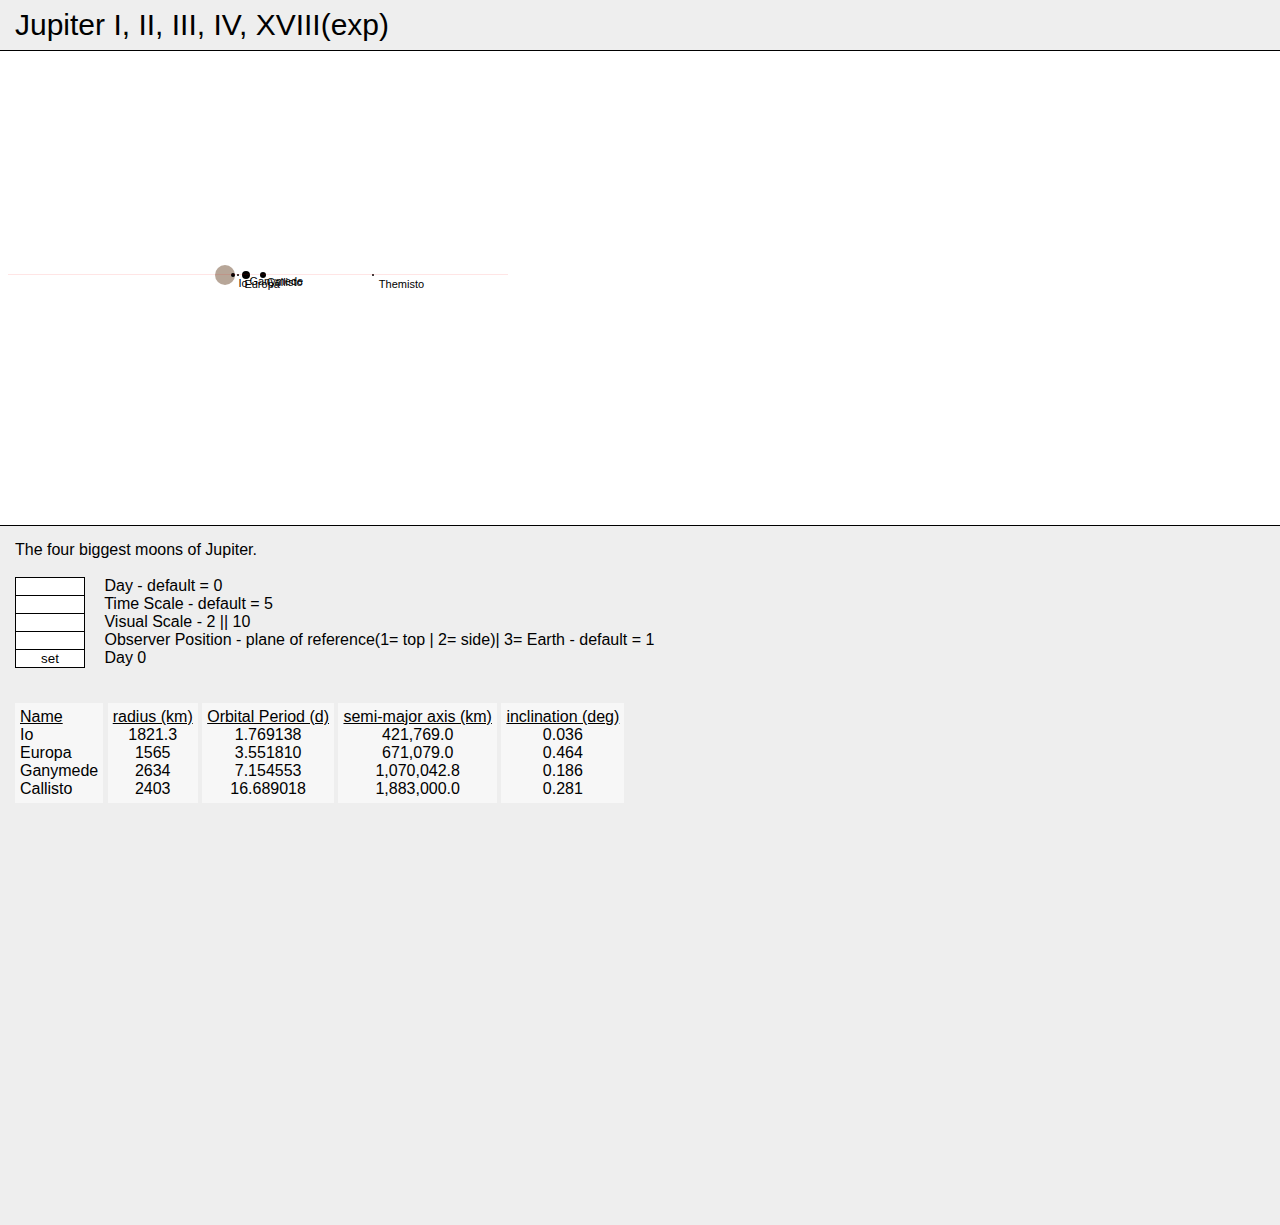
==== jupiter.html @ e9a769d1 "04//05" ====
<html>
	<head>
		<title>Jupiter</title>
		<link rel="stylesheet" type="text/css" href="style.css" />
		<script src="sim.js"></script>
		<script src="set.js"></script>
	</head>
	<body>
		<!--- planets/satelites --->
		<div id="Jupiter"></div>
		<div id="IoDIV"><span id="IoName">Io</span></div>
		<div id="EuropaDIV"><span id="EuropaName">Europa</span></div>
		<div id="GanymedeDIV"><span id="GanymedeName">Ganymede</span></div>
		<div id="CallistoDIV"><span id="CallistoName">Callisto</span></div>
		<div id="ThemistoDIV"><span id="ThemistoName">Themisto</span></div>
		
		<!--- other --->
		<div id="ref"></div>
		
		<!--- UI --->
		<div id="header">
			Jupiter I, II, III, IV, XVIII(exp)
		</div>
		
		<div id="main">
			The four biggest moons of Jupiter.<br><br>
			<input type="text" id="ut"></input> Day - default = 0<br>
			<input type="text" id="uts"></input> Time Scale - default = 5<br>
			<input type="text" id="uvs"></input> Visual Scale - 2 || 10<br>
			<input type="text" id="umode"></input> Observer Position - plane of reference(1= top | 2= side)| 3= Earth - default = 1<br>
			<button onclick="set()">set</button> 
			<span id="CurrentTime"></span><br><br><br>
			
			<div class="t">
				<span class="th">Name</span><br>
				Io<br>
				Europa<br>
				Ganymede<br>
				Callisto
			</div>
			<div class="tn">
				<span class="th">radius (km)</span><br>
				1821.3<br>
				1565<br>
				2634<br>
				2403<br>
			</div>
			<div class="tn">
				<span class="th">Orbital Period (d)</span><br>
				1.769138<br>
				3.551810<br>
				7.154553<br>
				16.689018
			</div>
			<div class="tn">
				<span class="th">semi-major axis (km)</span><br>
				421,769.0<br>
				671,079.0<br>
				1,070,042.8<br>
				1,883,000.0
			</div>
			<div class="tn">
				<span class="th">inclination (deg)</span><br>
				0.036<br>
				0.464<br>
				0.186<br>
				0.281
			</div>
		</div>
		
	</body>
</html>
---- style.css ----
#Jupiter {
	position: absolute;
	
	height: 20px;
	width: 20px;
	
	border-radius: 10px;
	
	background-color: rgba(153,128,108,0.7);
}
#IoDIV {
	position: absolute;
	height: 4px;
	width: 4px;
	
	border-radius: 2px;
	background-color: #000000;
}
#EuropaDIV {
	position: absolute;
	height: 2px;
	width: 2px;
	
	border-radius: 1px;
	background-color: #000000;
}
#GanymedeDIV {
	position: absolute;
	height: 8px;
	width: 8px;
	
	border-radius: 4px;
	background-color: #000000;
}
#CallistoDIV {
	position: absolute;
	height: 6px;
	width: 6px;
	
	border-radius: 3px;
	background-color: #000000;
}
#ThemistoDIV {
	position: absolute;
	height: 2px;
	width: 2px;
	
	border-radius: 1px;
	background-color: #000000;
}
#IoName,
#EuropaName,
#GanymedeName,
#CallistoName,
#ThemistoName {
	position: relative;
	left: 7px;
	top: 4px;
}
#ref{
	position: absolute;
	height: 1px;
	width: 500px;
	
	background-color:#f00;
	opacity:0.1;
}



body {
	background-color: #fff;
	
	color: #000000;
	font-family: 'Arial', sans-serif;
	font-size: 11;
}


#header {
	position: fixed;
	top:0;
	left:0;
	height:50px;
	width:100%;
	
	font-size:30;
	line-height:50px;
	padding-left:15px;
	
	background-color:#eee;
	border-bottom:1px solid  #000;
}

#main {
	position: absolute;
	top: 525px;
	left: 0;
	
	font-family: 'Arial', sans-serif;
	font-size: 16;
	padding:15px;
	
	width: 100%;
	height:700px;
	
	-webkit-box-sizing: border-box;
	-moz-box-sizing: border-box;
	box-sizing: border-box;
	
	background-color:#eee;
	border-top:1px solid  #000;
}
input,
button {
	margin:0 15px -1px 0;
	text-align:center;
	width:70px;
	background-color:#fff;
	border:1px solid  #000;
}



.t {
	padding: 5px;
	display: inline-block;
	background-color: rgba(255,255,255,0.5);
}
.tn {
	text-align: center;
	padding: 5px;
	display: inline-block;
	background-color: rgba(255,255,255,0.5);
}
.th {
	text-decoration: underline;
}
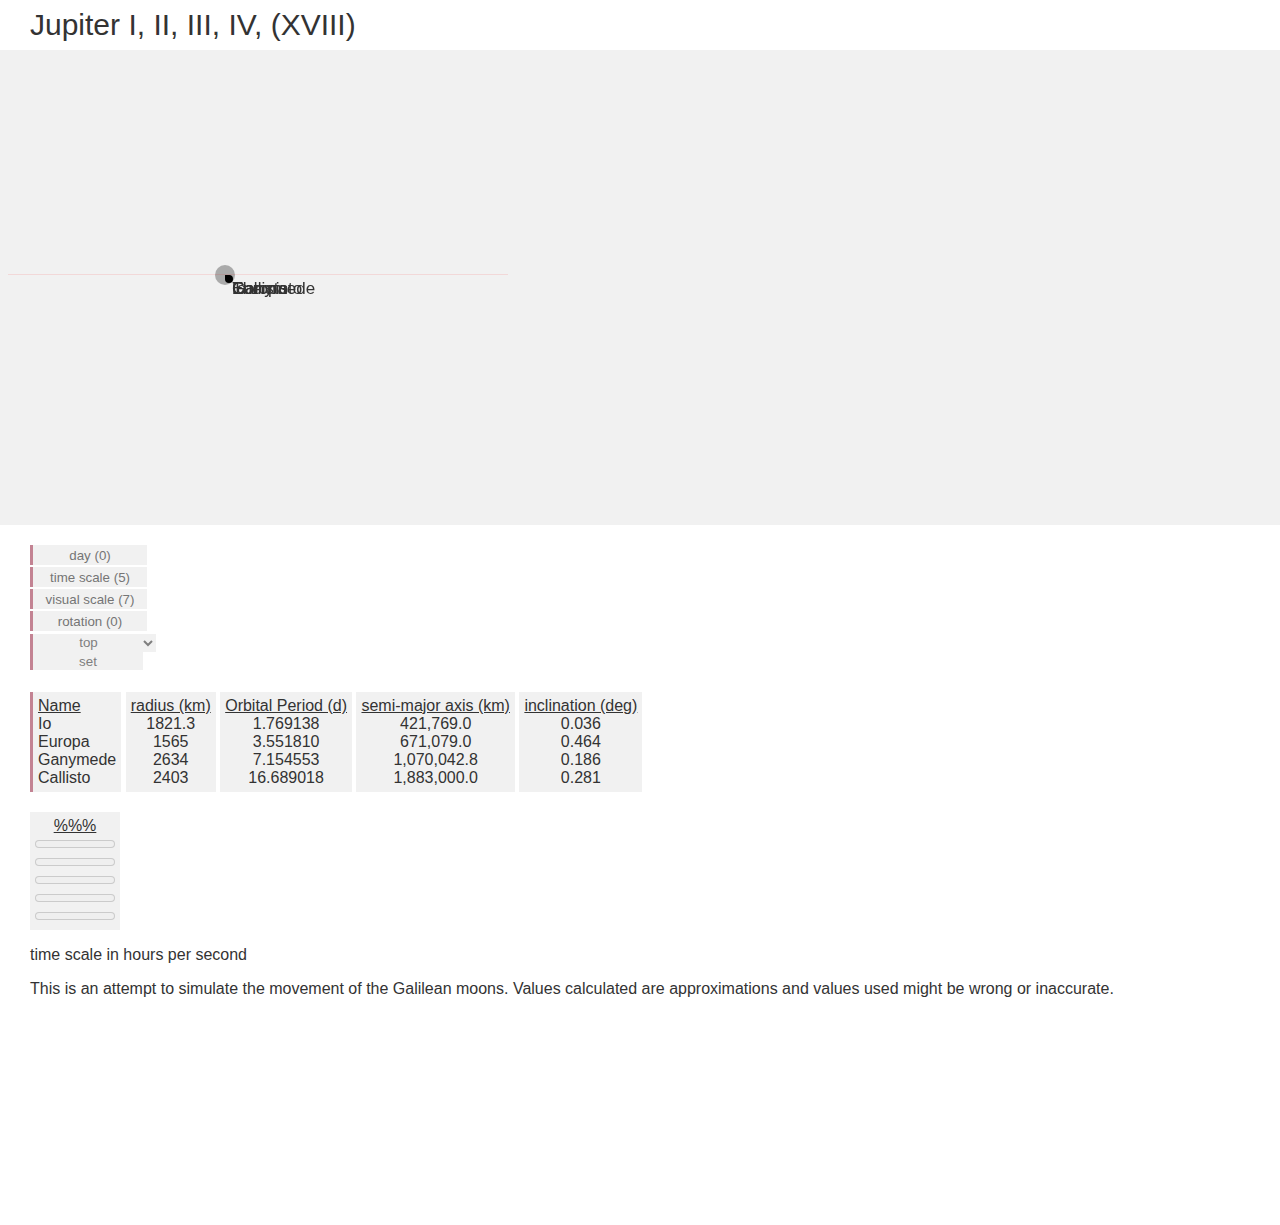
==== commit 00b3b964: "2200-Nov17" ====
--- a/jupiter.html
+++ b/jupiter.html
@@ -1,72 +1,100 @@
+<!DOCTYPE html> 
 <html>
-	<head>
-		<title>Jupiter</title>
-		<link rel="stylesheet" type="text/css" href="style.css" />
-		<script src="sim.js"></script>
-		<script src="set.js"></script>
-	</head>
-	<body>
-		<!--- planets/satelites --->
-		<div id="Jupiter"></div>
-		<div id="IoDIV"><span id="IoName">Io</span></div>
-		<div id="EuropaDIV"><span id="EuropaName">Europa</span></div>
-		<div id="GanymedeDIV"><span id="GanymedeName">Ganymede</span></div>
-		<div id="CallistoDIV"><span id="CallistoName">Callisto</span></div>
-		<div id="ThemistoDIV"><span id="ThemistoName">Themisto</span></div>
-		
-		<!--- other --->
-		<div id="ref"></div>
-		
-		<!--- UI --->
-		<div id="header">
-			Jupiter I, II, III, IV, XVIII(exp)
-		</div>
-		
-		<div id="main">
-			The four biggest moons of Jupiter.<br><br>
-			<input type="text" id="ut"></input> Day - default = 0<br>
-			<input type="text" id="uts"></input> Time Scale - default = 5<br>
-			<input type="text" id="uvs"></input> Visual Scale - 2 || 10<br>
-			<input type="text" id="umode"></input> Observer Position - plane of reference(1= top | 2= side)| 3= Earth - default = 1<br>
-			<button onclick="set()">set</button> 
-			<span id="CurrentTime"></span><br><br><br>
-			
-			<div class="t">
-				<span class="th">Name</span><br>
-				Io<br>
-				Europa<br>
-				Ganymede<br>
-				Callisto
-			</div>
-			<div class="tn">
-				<span class="th">radius (km)</span><br>
-				1821.3<br>
-				1565<br>
-				2634<br>
-				2403<br>
-			</div>
-			<div class="tn">
-				<span class="th">Orbital Period (d)</span><br>
-				1.769138<br>
-				3.551810<br>
-				7.154553<br>
-				16.689018
-			</div>
-			<div class="tn">
-				<span class="th">semi-major axis (km)</span><br>
-				421,769.0<br>
-				671,079.0<br>
-				1,070,042.8<br>
-				1,883,000.0
-			</div>
-			<div class="tn">
-				<span class="th">inclination (deg)</span><br>
-				0.036<br>
-				0.464<br>
-				0.186<br>
-				0.281
-			</div>
-		</div>
-		
-	</body>
-</html>+    <head>
+        <meta http-equiv="Content-Type" content="text/html;charset=utf-8" >
+        <title>Jupiter</title>
+        <link rel="stylesheet" type="text/css" href="style.css">
+        <script src="main.js" type="text/javascript"></script>
+        <script src="set.js" type="text/javascript"></script>
+    </head>
+    <body>
+        <!-- planets/satellites -->
+        <div id="Jupiter"></div>
+        <span id="satellites">
+            <div id="IoDIV"><span id="IoName">Io</span></div>
+            <div id="EuropaDIV"><span id="EuropaName">Europa</span></div>
+            <div id="GanymedeDIV"><span id="GanymedeName">Ganymede</span></div>
+            <div id="CallistoDIV"><span id="CallistoName">Callisto</span></div>
+            <div id="ThemistoDIV"><span id="ThemistoName">Themisto</span></div>
+        </span>
+        
+        <!-- other -->
+        <div id="ref"></div>
+        
+        <!-- UI -->
+        <div id="header">
+            Jupiter I, II, III, IV, (XVIII)
+        </div>
+        
+        <div id="main">
+            <div class="in">
+                <input type="text" id="ut" placeholder="day (0)"><br>
+                <input type="text" id="uts" placeholder="time scale (5)"><br>
+                <input type="text" id="uvs" placeholder="visual scale (7)"><br>
+                <input type="text" id="urot" placeholder="rotation (0)"><br>
+                <select id="umode">
+                    <option value="1">top</option>
+                    <option value="2">side</option>
+                    <option value="3">Earth</option>
+                </select><br>
+                <button onclick="set()">set</button>
+            </div>
+            <span id="CurrentTime"></span>
+            
+            <br>
+            
+            <div class="t">
+                <span class="th">Name</span><br>
+                Io<br>
+                Europa<br>
+                Ganymede<br>
+                Callisto
+            </div>
+            <div class="tn">
+                <span class="th">radius (km)</span><br>
+                1821.3<br>
+                1565<br>
+                2634<br>
+                2403<br>
+            </div>
+            <div class="tn">
+                <span class="th">Orbital Period (d)</span><br>
+                1.769138<br>
+                3.551810<br>
+                7.154553<br>
+                16.689018
+            </div>
+            <div class="tn">
+                <span class="th">semi-major axis (km)</span><br>
+                421,769.0<br>
+                671,079.0<br>
+                1,070,042.8<br>
+                1,883,000.0
+            </div>
+            <div class="tn">
+                <span class="th">inclination (deg)</span><br>
+                0.036<br>
+                0.464<br>
+                0.186<br>
+                0.281
+            </div>
+            <br>
+            <div class="tn">
+                <span class="th">%%%</span><br>
+                <meter value="0" id="MeterIo">Io</meter><br>
+                <meter value="0" id="MeterEuropa">Europa</meter><br>
+                <meter value="0" id="MeterGanymede">Ganymede</meter><br>
+                <meter value="0" id="MeterCallisto">Callisto</meter><br>
+                <meter value="0" id="MeterThemisto">Themisto</meter>
+            </div>
+            
+            <br>
+            <p>
+                time scale in hours per second
+            </p>
+            <p>
+                This is an attempt to simulate the movement of the Galilean moons. Values calculated are approximations and values used might be wrong or inaccurate.
+            </p>
+        </div>
+    </body>
+</html>
--- a/style.css
+++ b/style.css
@@ -1,12 +1,11 @@
 #Jupiter {
 	position: absolute;
-	
 	height: 20px;
 	width: 20px;
 	
 	border-radius: 10px;
 	
-	background-color: rgba(153,128,108,0.7);
+	background-color: #aaa;
 }
 #IoDIV {
 	position: absolute;
@@ -14,7 +13,7 @@
 	width: 4px;
 	
 	border-radius: 2px;
-	background-color: #000000;
+	background-color: #000;
 }
 #EuropaDIV {
 	position: absolute;
@@ -22,7 +21,7 @@
 	width: 2px;
 	
 	border-radius: 1px;
-	background-color: #000000;
+	background-color: #000;
 }
 #GanymedeDIV {
 	position: absolute;
@@ -30,7 +29,7 @@
 	width: 8px;
 	
 	border-radius: 4px;
-	background-color: #000000;
+	background-color: #000;
 }
 #CallistoDIV {
 	position: absolute;
@@ -38,7 +37,7 @@
 	width: 6px;
 	
 	border-radius: 3px;
-	background-color: #000000;
+	background-color: #000;
 }
 #ThemistoDIV {
 	position: absolute;
@@ -46,7 +45,7 @@
 	width: 2px;
 	
 	border-radius: 1px;
-	background-color: #000000;
+	background-color: #000;
 }
 #IoName,
 #EuropaName,
@@ -62,34 +61,49 @@
 	height: 1px;
 	width: 500px;
 	
-	background-color:#f00;
-	opacity:0.1;
+	background-color: #f00;
+	opacity: 0.1;
 }
 
 
 
+#IoOrbit,
+#EuropaOrbit,
+#GanymedeOrbit,
+#CallistoOrbit,
+#ThemistoOrbit {
+    fill:#f1f1f1;
+    stroke:#f00;
+    stroke-width:1;
+}
+
+
+
+/*** UI ***/
+
+
+
 body {
-	background-color: #fff;
+	background-color: #f1f1f1;
 	
-	color: #000000;
+	color: #333;
 	font-family: 'Arial', sans-serif;
-	font-size: 11;
+	font-size: 17px;
 }
 
 
 #header {
 	position: fixed;
-	top:0;
-	left:0;
-	height:50px;
-	width:100%;
+	top: 0;
+	left: 0;
+	height: 50px;
+	width: 100%;
 	
-	font-size:30;
-	line-height:50px;
-	padding-left:15px;
+	font-size: 30px;
+	line-height: 50px;
+	padding-left: 30px;
 	
-	background-color:#eee;
-	border-bottom:1px solid  #000;
+	background-color: #fff;
 }
 
 #main {
@@ -98,41 +112,59 @@
 	left: 0;
 	
 	font-family: 'Arial', sans-serif;
-	font-size: 16;
-	padding:15px;
+	font-size: 16px;
+	padding: 20px 30px;
 	
 	width: 100%;
-	height:700px;
+	height: 700px;
 	
 	-webkit-box-sizing: border-box;
 	-moz-box-sizing: border-box;
 	box-sizing: border-box;
 	
-	background-color:#eee;
-	border-top:1px solid  #000;
+	background-color: #fff;
 }
 input,
 button {
-	margin:0 15px -1px 0;
-	text-align:center;
-	width:70px;
-	background-color:#fff;
-	border:1px solid  #000;
+	margin: 0px 20px 2px 3px;
+	text-align: center;
+	width: 110px;
+    height: 18px;
+    color: #7f7f7f;
+	background-color: #f1f1f1;
+	border: 0;
+    box-shadow: -3px 0 #C38393;
+}
+select {
+	margin: 0 20px 0 3px;
+	text-align: center;
+	width: 123px;
+    height: 18px;
+    color: #7f7f7f;
+	background-color: #f1f1f1;
+	border: 0;
+    box-shadow: -3px 0 #C38393;
+}
+#main .in {
+    display: inline-block;
+}
+#main >:nth-child(2) {
+    line-height:21.5px;
 }
 
-
-
-.t {
+.t,
+.tn {
+    margin-top: 20px;
 	padding: 5px;
 	display: inline-block;
-	background-color: rgba(255,255,255,0.5);
+	background-color: #f1f1f1;
+}
+.t {
+    border-left: solid 3px #C38393;
 }
 .tn {
 	text-align: center;
-	padding: 5px;
-	display: inline-block;
-	background-color: rgba(255,255,255,0.5);
 }
 .th {
 	text-decoration: underline;
-}+}
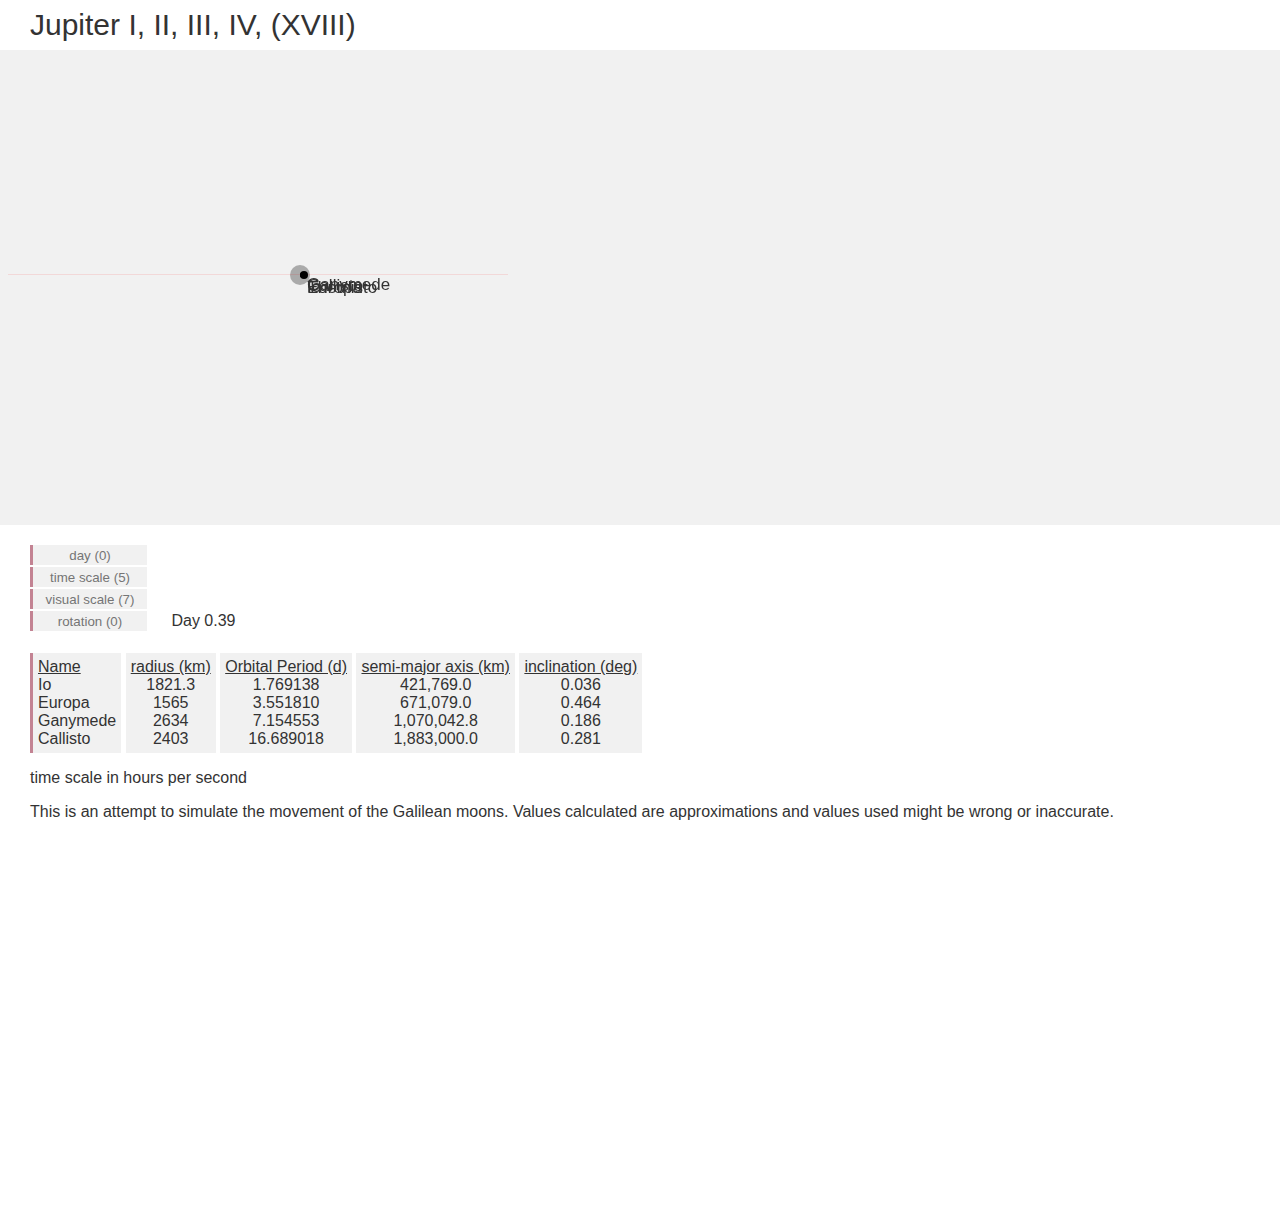
==== commit 806a2019: "some improvements" ====
--- a/jupiter.html
+++ b/jupiter.html
@@ -32,13 +32,7 @@
                 <input type="text" id="uts" placeholder="time scale (5)"><br>
                 <input type="text" id="uvs" placeholder="visual scale (7)"><br>
                 <input type="text" id="urot" placeholder="rotation (0)"><br>
-                <select id="umode">
-                    <option value="1">top</option>
-                    <option value="2">side</option>
-                    <option value="3">Earth</option>
-                </select><br>
-                <button onclick="set()">set</button>
-            </div>
+           </div>
             <span id="CurrentTime"></span>
             
             <br>
@@ -78,17 +72,7 @@
                 0.186<br>
                 0.281
             </div>
-            <br>
-            <div class="tn">
-                <span class="th">%%%</span><br>
-                <meter value="0" id="MeterIo">Io</meter><br>
-                <meter value="0" id="MeterEuropa">Europa</meter><br>
-                <meter value="0" id="MeterGanymede">Ganymede</meter><br>
-                <meter value="0" id="MeterCallisto">Callisto</meter><br>
-                <meter value="0" id="MeterThemisto">Themisto</meter>
-            </div>
-            
-            <br>
+                       <br>
             <p>
                 time scale in hours per second
             </p>
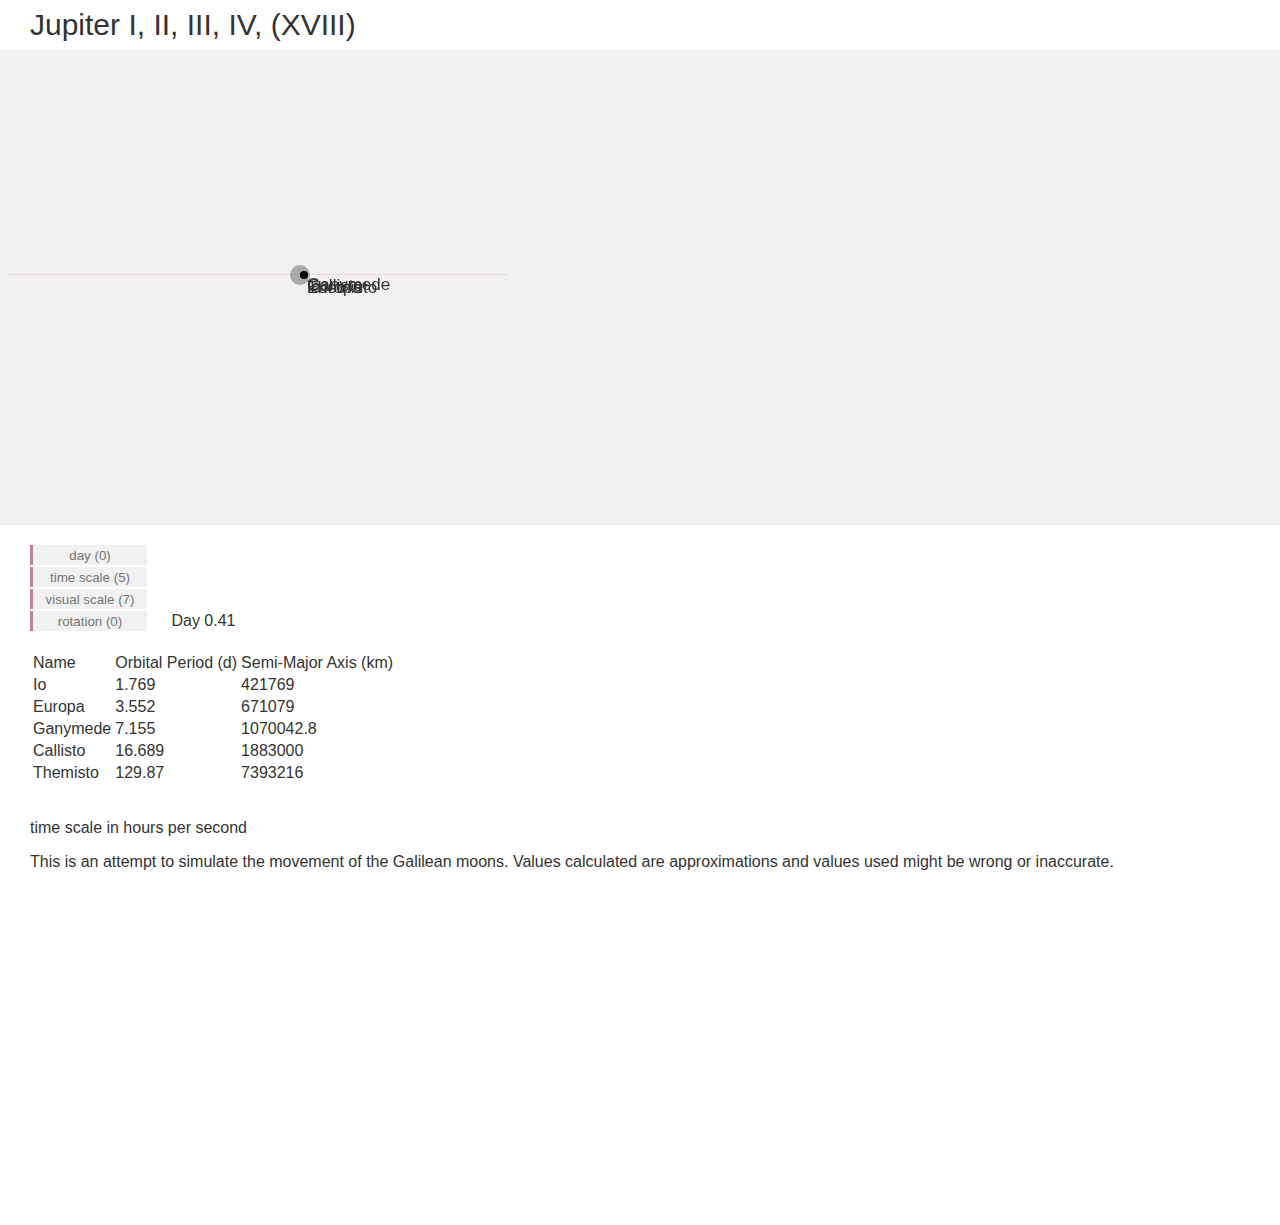
==== commit 7815ac2b: "create an HTML table and fill it with array values" ====
--- a/jupiter.html
+++ b/jupiter.html
@@ -1,84 +1,52 @@
 <!DOCTYPE html> 
 <html>
-    <head>
-        <meta http-equiv="Content-Type" content="text/html;charset=utf-8" >
-        <title>Jupiter</title>
-        <link rel="stylesheet" type="text/css" href="style.css">
-        <script src="main.js" type="text/javascript"></script>
-        <script src="set.js" type="text/javascript"></script>
-    </head>
-    <body>
-        <!-- planets/satellites -->
-        <div id="Jupiter"></div>
-        <span id="satellites">
-            <div id="IoDIV"><span id="IoName">Io</span></div>
-            <div id="EuropaDIV"><span id="EuropaName">Europa</span></div>
-            <div id="GanymedeDIV"><span id="GanymedeName">Ganymede</span></div>
-            <div id="CallistoDIV"><span id="CallistoName">Callisto</span></div>
-            <div id="ThemistoDIV"><span id="ThemistoName">Themisto</span></div>
-        </span>
-        
-        <!-- other -->
-        <div id="ref"></div>
-        
-        <!-- UI -->
-        <div id="header">
-            Jupiter I, II, III, IV, (XVIII)
-        </div>
-        
-        <div id="main">
-            <div class="in">
-                <input type="text" id="ut" placeholder="day (0)"><br>
-                <input type="text" id="uts" placeholder="time scale (5)"><br>
-                <input type="text" id="uvs" placeholder="visual scale (7)"><br>
-                <input type="text" id="urot" placeholder="rotation (0)"><br>
-           </div>
-            <span id="CurrentTime"></span>
-            
-            <br>
-            
-            <div class="t">
-                <span class="th">Name</span><br>
-                Io<br>
-                Europa<br>
-                Ganymede<br>
-                Callisto
-            </div>
-            <div class="tn">
-                <span class="th">radius (km)</span><br>
-                1821.3<br>
-                1565<br>
-                2634<br>
-                2403<br>
-            </div>
-            <div class="tn">
-                <span class="th">Orbital Period (d)</span><br>
-                1.769138<br>
-                3.551810<br>
-                7.154553<br>
-                16.689018
-            </div>
-            <div class="tn">
-                <span class="th">semi-major axis (km)</span><br>
-                421,769.0<br>
-                671,079.0<br>
-                1,070,042.8<br>
-                1,883,000.0
-            </div>
-            <div class="tn">
-                <span class="th">inclination (deg)</span><br>
-                0.036<br>
-                0.464<br>
-                0.186<br>
-                0.281
-            </div>
-                       <br>
-            <p>
-                time scale in hours per second
-            </p>
-            <p>
-                This is an attempt to simulate the movement of the Galilean moons. Values calculated are approximations and values used might be wrong or inaccurate.
-            </p>
-        </div>
-    </body>
+	<head>
+		<meta http-equiv="Content-Type" content="text/html;charset=utf-8" >
+		<title>Jupiter</title>
+		<link rel="stylesheet" type="text/css" href="style.css">
+		<script src="main.js" type="text/javascript"></script>
+		<script src="set.js" type="text/javascript"></script>
+	</head>
+	<body>
+		<!-- planets/satellites -->
+		<div id="Jupiter"></div>
+		<span id="satellites">
+			<div id="IoDIV"><span id="IoName">Io</span></div>
+			<div id="EuropaDIV"><span id="EuropaName">Europa</span></div>
+			<div id="GanymedeDIV"><span id="GanymedeName">Ganymede</span></div>
+			<div id="CallistoDIV"><span id="CallistoName">Callisto</span></div>
+			<div id="ThemistoDIV"><span id="ThemistoName">Themisto</span></div>
+		</span>
+		
+		<!-- other -->
+		<div id="ref"></div>
+		
+		<!-- UI -->
+		<div id="header">
+			Jupiter I, II, III, IV, (XVIII)
+		</div>
+		
+		<div id="main">
+			<div class="in">
+				<input type="text" id="ut" placeholder="day (0)"><br>
+				<input type="text" id="uts" placeholder="time scale (5)"><br>
+				<input type="text" id="uvs" placeholder="visual scale (7)"><br>
+				<input type="text" id="urot" placeholder="rotation (0)"><br>
+		   </div>
+			<span id="CurrentTime"></span>
+			
+			<br><br>
+
+			<div id="tablediv"></div>
+
+
+			<br>
+			<p>
+				time scale in hours per second
+			</p>
+			<p>
+				This is an attempt to simulate the movement of the Galilean moons. Values calculated are approximations and values used might be wrong or inaccurate.
+			</p>
+		</div>
+	</body>
 </html>
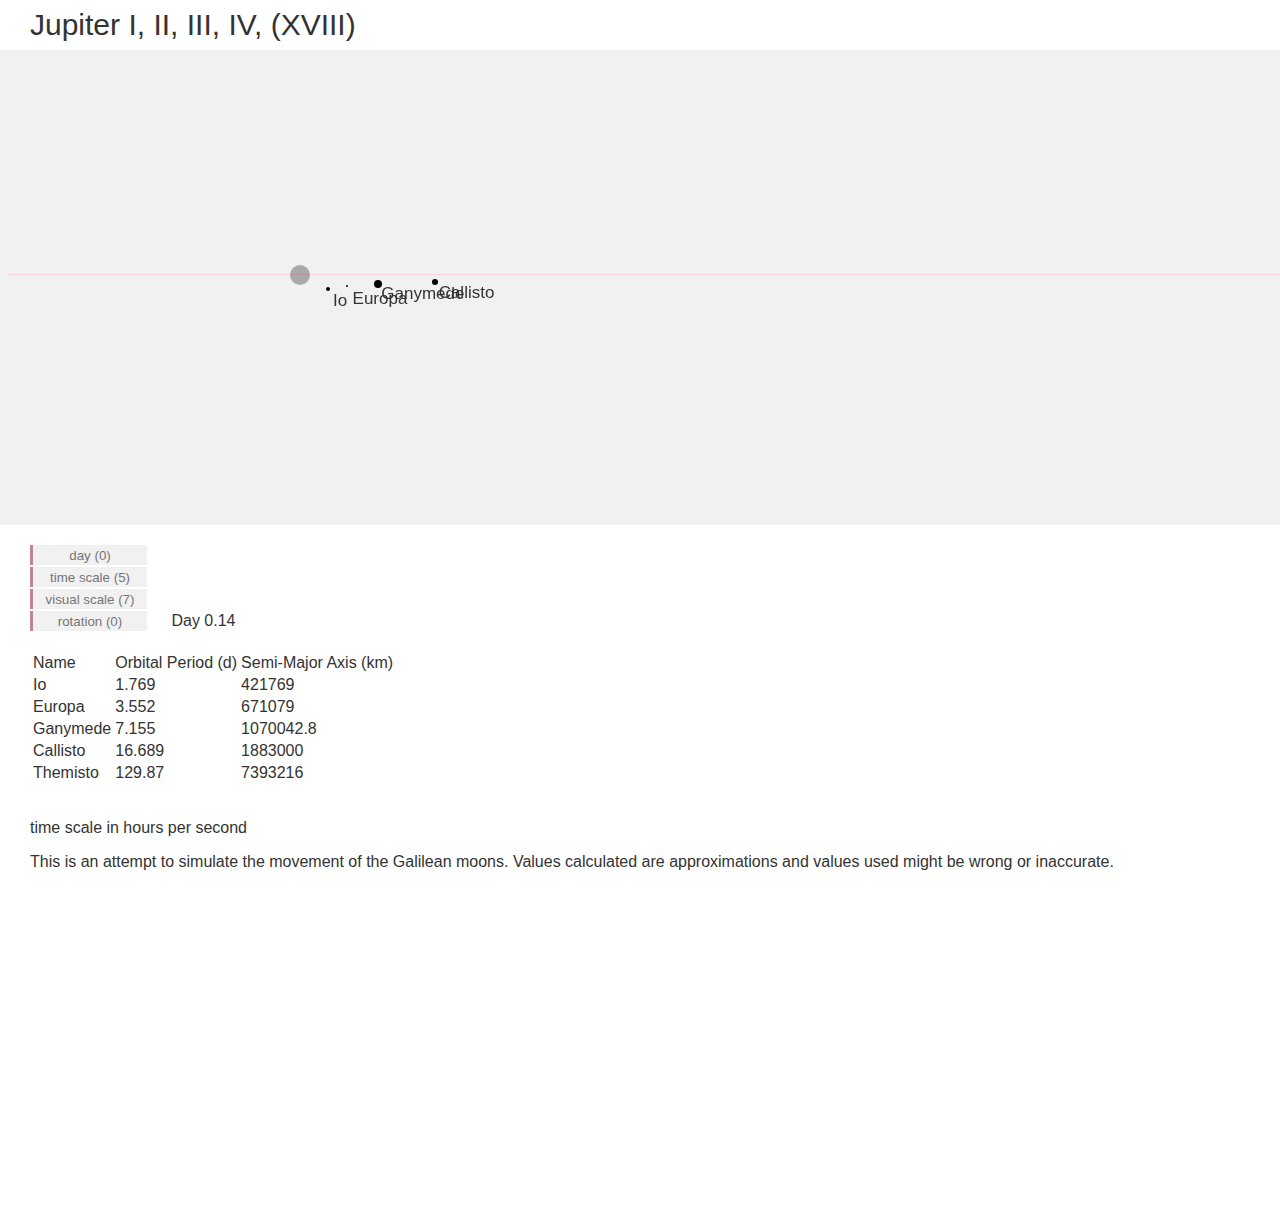
==== commit aa2eb1d2: "all the other stuff" ====
--- a/jupiter.html
+++ b/jupiter.html
@@ -21,6 +21,9 @@
 		<!-- other -->
 		<div id="ref"></div>
 		
+		<div id="mouseboundary"></div>
+
+
 		<!-- UI -->
 		<div id="header">
 			Jupiter I, II, III, IV, (XVIII)
--- a/style.css
+++ b/style.css
@@ -59,7 +59,7 @@
 #ref{
 	position: absolute;
 	height: 1px;
-	width: 500px;
+	width: 100%;
 	
 	background-color: #f00;
 	opacity: 0.1;
@@ -72,9 +72,20 @@
 #GanymedeOrbit,
 #CallistoOrbit,
 #ThemistoOrbit {
-    fill:#f1f1f1;
-    stroke:#f00;
-    stroke-width:1;
+	fill:#f1f1f1;
+	stroke:#f00;
+	stroke-width:1;
+}
+
+
+
+#mouseboundary {
+	position: absolute;
+	top: 50px;
+	left: 0;
+
+	width: 100%;
+	height: 525px;
 }
 
 
@@ -129,38 +140,38 @@
 	margin: 0px 20px 2px 3px;
 	text-align: center;
 	width: 110px;
-    height: 18px;
-    color: #7f7f7f;
+	height: 18px;
+	color: #7f7f7f;
 	background-color: #f1f1f1;
 	border: 0;
-    box-shadow: -3px 0 #C38393;
+	box-shadow: -3px 0 #C38393;
 }
 select {
 	margin: 0 20px 0 3px;
 	text-align: center;
 	width: 123px;
-    height: 18px;
-    color: #7f7f7f;
+	height: 18px;
+	color: #7f7f7f;
 	background-color: #f1f1f1;
 	border: 0;
-    box-shadow: -3px 0 #C38393;
+	box-shadow: -3px 0 #C38393;
 }
 #main .in {
-    display: inline-block;
+	display: inline-block;
 }
 #main >:nth-child(2) {
-    line-height:21.5px;
+	line-height:21.5px;
 }
 
 .t,
 .tn {
-    margin-top: 20px;
+	margin-top: 20px;
 	padding: 5px;
 	display: inline-block;
 	background-color: #f1f1f1;
 }
 .t {
-    border-left: solid 3px #C38393;
+	border-left: solid 3px #C38393;
 }
 .tn {
 	text-align: center;
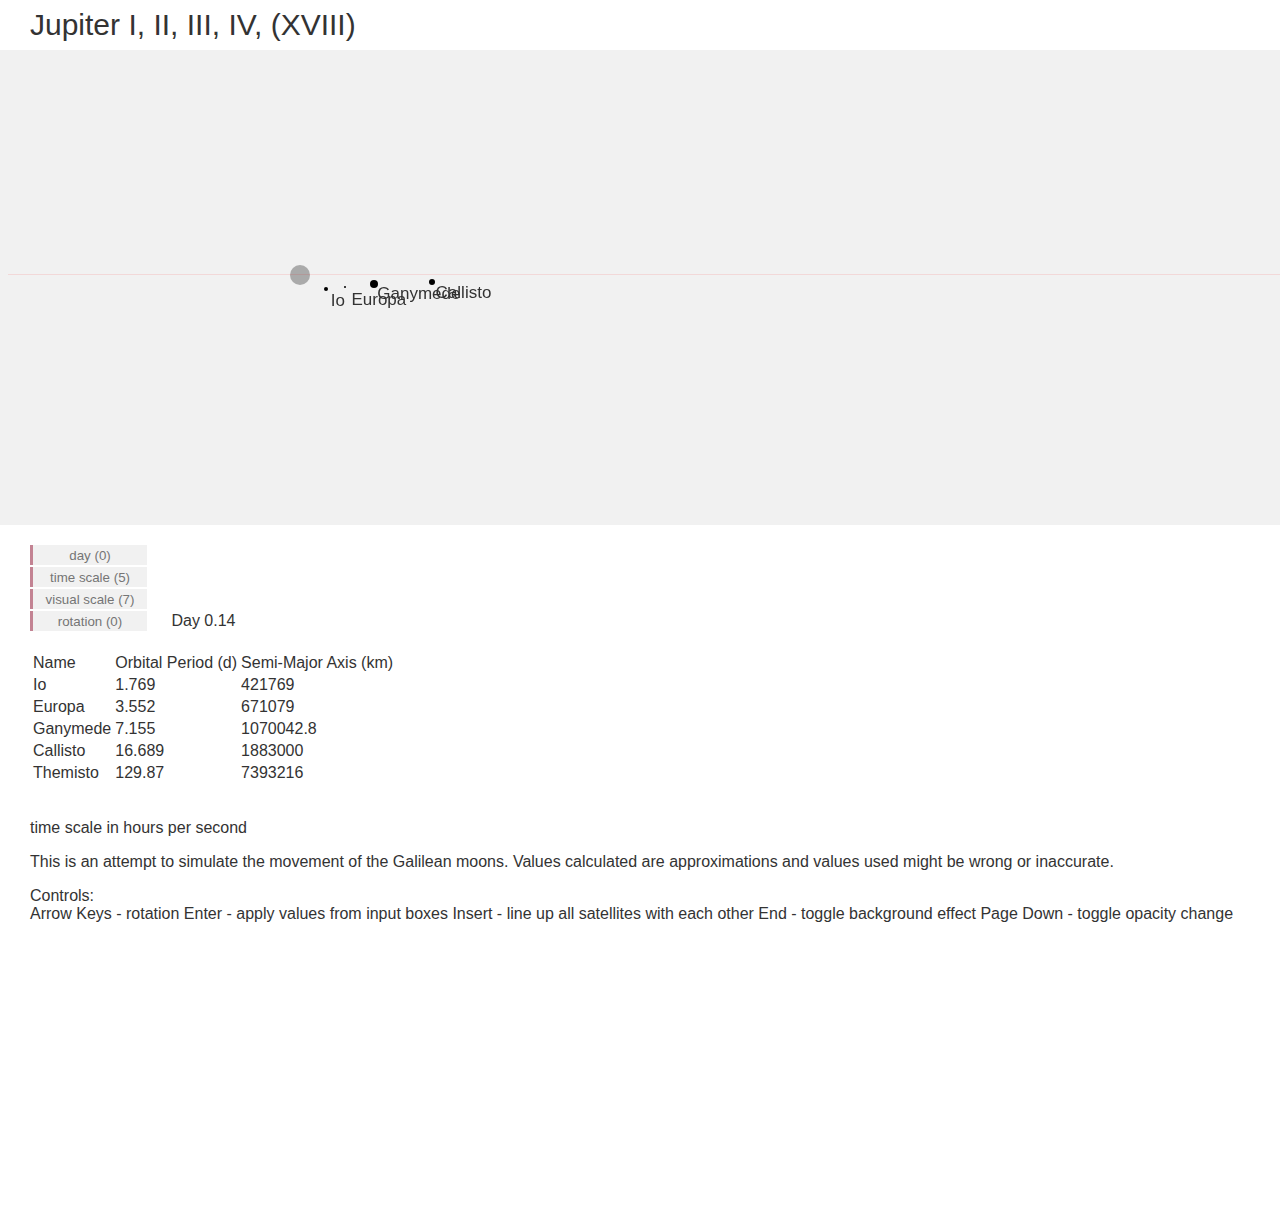
==== commit 21378fcb: "too tired to think of a summary" ====
--- a/jupiter.html
+++ b/jupiter.html
@@ -50,6 +50,14 @@
 			<p>
 				This is an attempt to simulate the movement of the Galilean moons. Values calculated are approximations and values used might be wrong or inaccurate.
 			</p>
+			<p>
+				Controls:<br>
+				Arrow Keys - rotation
+				Enter - apply values from input boxes
+				Insert - line up all satellites with each other
+				End - toggle background effect
+				Page Down - toggle opacity change
+			</p>
 		</div>
 	</body>
 </html>
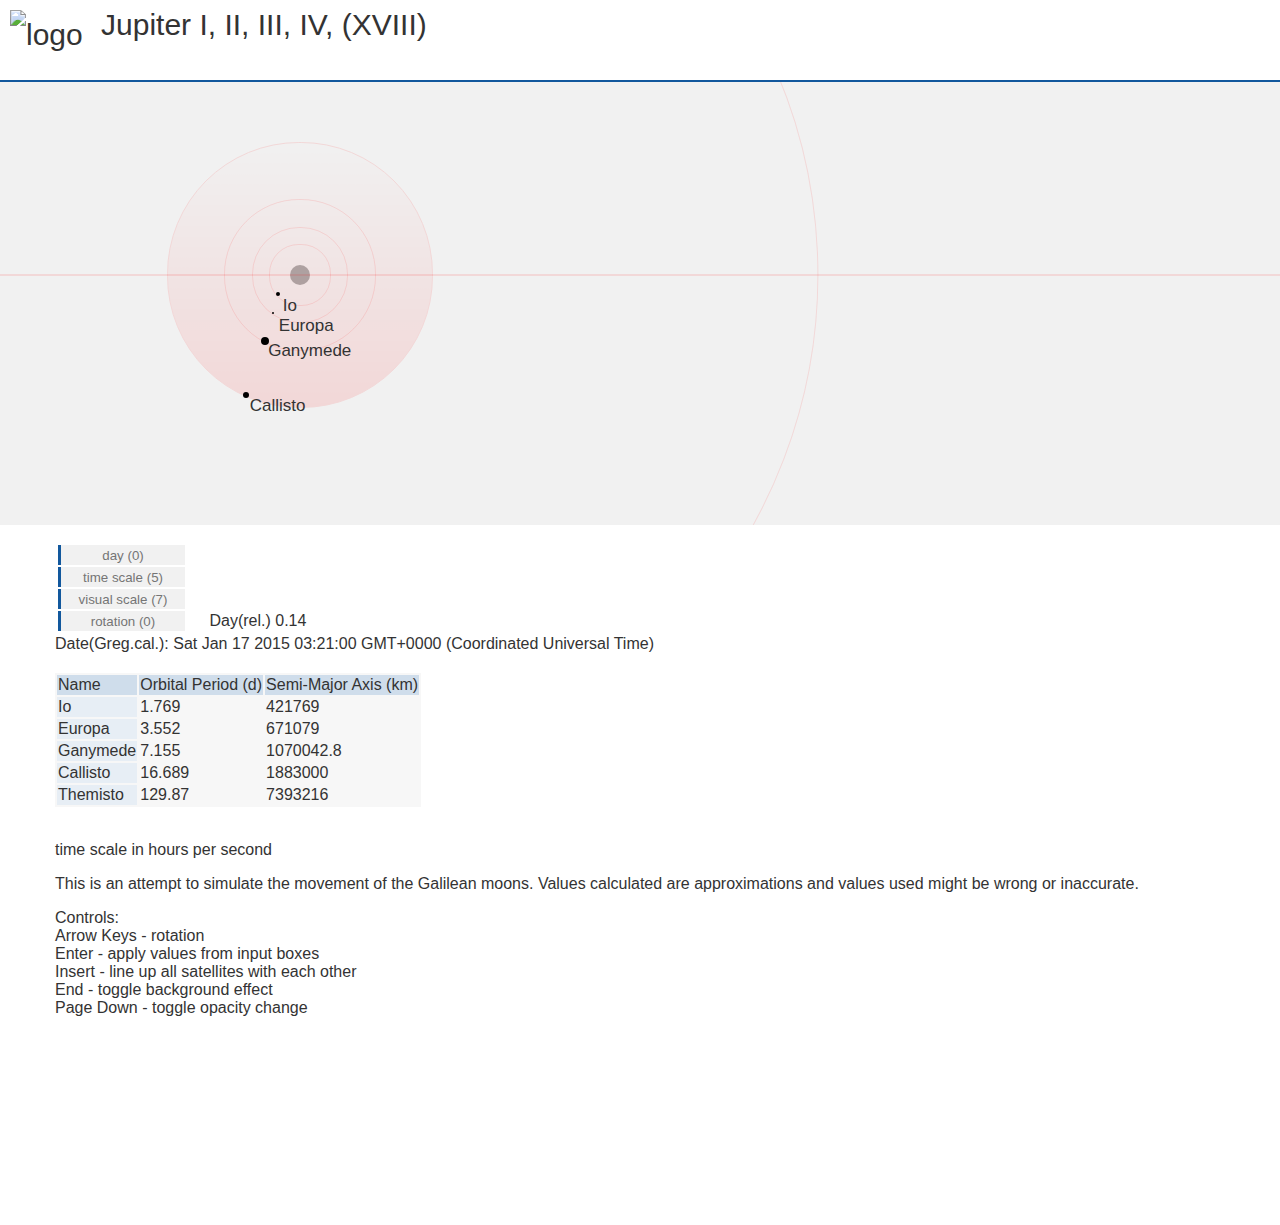
==== commit 2157e9bf: "new" ====
--- a/jupiter.html
+++ b/jupiter.html
@@ -10,14 +10,23 @@
 	<body>
 		<!-- planets/satellites -->
 		<div id="Jupiter"></div>
-		<span id="satellites">
+		<div id="satellites">
 			<div id="IoDIV"><span id="IoName">Io</span></div>
 			<div id="EuropaDIV"><span id="EuropaName">Europa</span></div>
 			<div id="GanymedeDIV"><span id="GanymedeName">Ganymede</span></div>
 			<div id="CallistoDIV"><span id="CallistoName">Callisto</span></div>
 			<div id="ThemistoDIV"><span id="ThemistoName">Themisto</span></div>
-		</span>
-		
+		</div>
+	
+		<!-- Orbit Bounding Box -->
+		<div id="orbits">
+			<div class="orbb"></div>
+			<div class="orbb"></div>
+			<div class="orbb"></div>
+			<div class="orbb"></div>
+			<div class="orbb"></div>
+		</div>
+
 		<!-- other -->
 		<div id="ref"></div>
 		
@@ -25,9 +34,10 @@
 
 
 		<!-- UI -->
-		<div id="header">
-			Jupiter I, II, III, IV, (XVIII)
-		</div>
+		<header>
+			<img src="path4095-2.png" alt="logo" />
+			<span>Jupiter I, II, III, IV, (XVIII)</span>
+		</header>
 		
 		<div id="main">
 			<div class="in">
@@ -52,10 +62,10 @@
 			</p>
 			<p>
 				Controls:<br>
-				Arrow Keys - rotation
-				Enter - apply values from input boxes
-				Insert - line up all satellites with each other
-				End - toggle background effect
+				Arrow Keys - rotation<br>
+				Enter - apply values from input boxes<br>
+				Insert - line up all satellites with each other<br>
+				End - toggle background effect<br>
 				Page Down - toggle opacity change
 			</p>
 		</div>
--- a/style.css
+++ b/style.css
@@ -1,3 +1,20 @@
+.orbb {
+	z-index: 0;
+	position:absolute;
+	border: 1px solid #f00;
+	opacity: 0.1;
+}
+#orbits div:last-child {
+}
+
+#orbits div:nth-last-child(2) {
+	background: -webkit-linear-gradient(rgba(0,0,0,0), rgba(255,0,0,1));
+	background: -o-linear-gradient(rgba(0,0,0,0), rgba(255,0,0,1));
+	background: -moz-linear-gradient(rgba(0,0,0,0), rgba(255,0,0,1));
+	background: linear-gradient(rgba(0,0,0,0), rgba(255,0,0,1));
+}
+
+
 #Jupiter {
 	position: absolute;
 	height: 20px;
@@ -58,25 +75,12 @@
 }
 #ref{
 	position: absolute;
-	height: 1px;
-	width: 100%;
+	height: 2px;
+	width: 200%;
 	
 	background-color: #f00;
 	opacity: 0.1;
 }
-
-
-
-#IoOrbit,
-#EuropaOrbit,
-#GanymedeOrbit,
-#CallistoOrbit,
-#ThemistoOrbit {
-	fill:#f1f1f1;
-	stroke:#f00;
-	stroke-width:1;
-}
-
 
 
 #mouseboundary {
@@ -85,7 +89,7 @@
 	left: 0;
 
 	width: 100%;
-	height: 525px;
+	height: 100%;
 }
 
 
@@ -103,28 +107,37 @@
 }
 
 
-#header {
-	position: fixed;
+header {
+	z-index: 100;
+	position: absolute;
 	top: 0;
 	left: 0;
-	height: 50px;
+	height: 60px;
 	width: 100%;
 	
 	font-size: 30px;
 	line-height: 50px;
-	padding-left: 30px;
+	padding: 10px;
 	
+	border-bottom: 2px solid #12589d;
+
 	background-color: #fff;
+}
+header > span {
+	position: relative;
+	top: -10px;
+	left: 10px;
 }
 
 #main {
+	z-index: 100;
 	position: absolute;
 	top: 525px;
 	left: 0;
 	
 	font-family: 'Arial', sans-serif;
 	font-size: 16px;
-	padding: 20px 30px;
+	padding: 20px 20px 0 55px;
 	
 	width: 100%;
 	height: 700px;
@@ -135,26 +148,15 @@
 	
 	background-color: #fff;
 }
-input,
-button {
+input {
 	margin: 0px 20px 2px 3px;
 	text-align: center;
-	width: 110px;
+	width: 120px;
 	height: 18px;
 	color: #7f7f7f;
 	background-color: #f1f1f1;
 	border: 0;
-	box-shadow: -3px 0 #C38393;
-}
-select {
-	margin: 0 20px 0 3px;
-	text-align: center;
-	width: 123px;
-	height: 18px;
-	color: #7f7f7f;
-	background-color: #f1f1f1;
-	border: 0;
-	box-shadow: -3px 0 #C38393;
+	border-left: 3px solid #12589d;
 }
 #main .in {
 	display: inline-block;
@@ -163,19 +165,12 @@
 	line-height:21.5px;
 }
 
-.t,
-.tn {
-	margin-top: 20px;
-	padding: 5px;
-	display: inline-block;
-	background-color: #f1f1f1;
+#tablediv table {
+	background-color: #f7f7f7;
 }
-.t {
-	border-left: solid 3px #C38393;
+#tablediv tr td:first-of-type {
+	background-color: #e7eef5;
 }
-.tn {
-	text-align: center;
+#tablediv tr:first-of-type td {
+	background-color: #cfddeb;
 }
-.th {
-	text-decoration: underline;
-}
